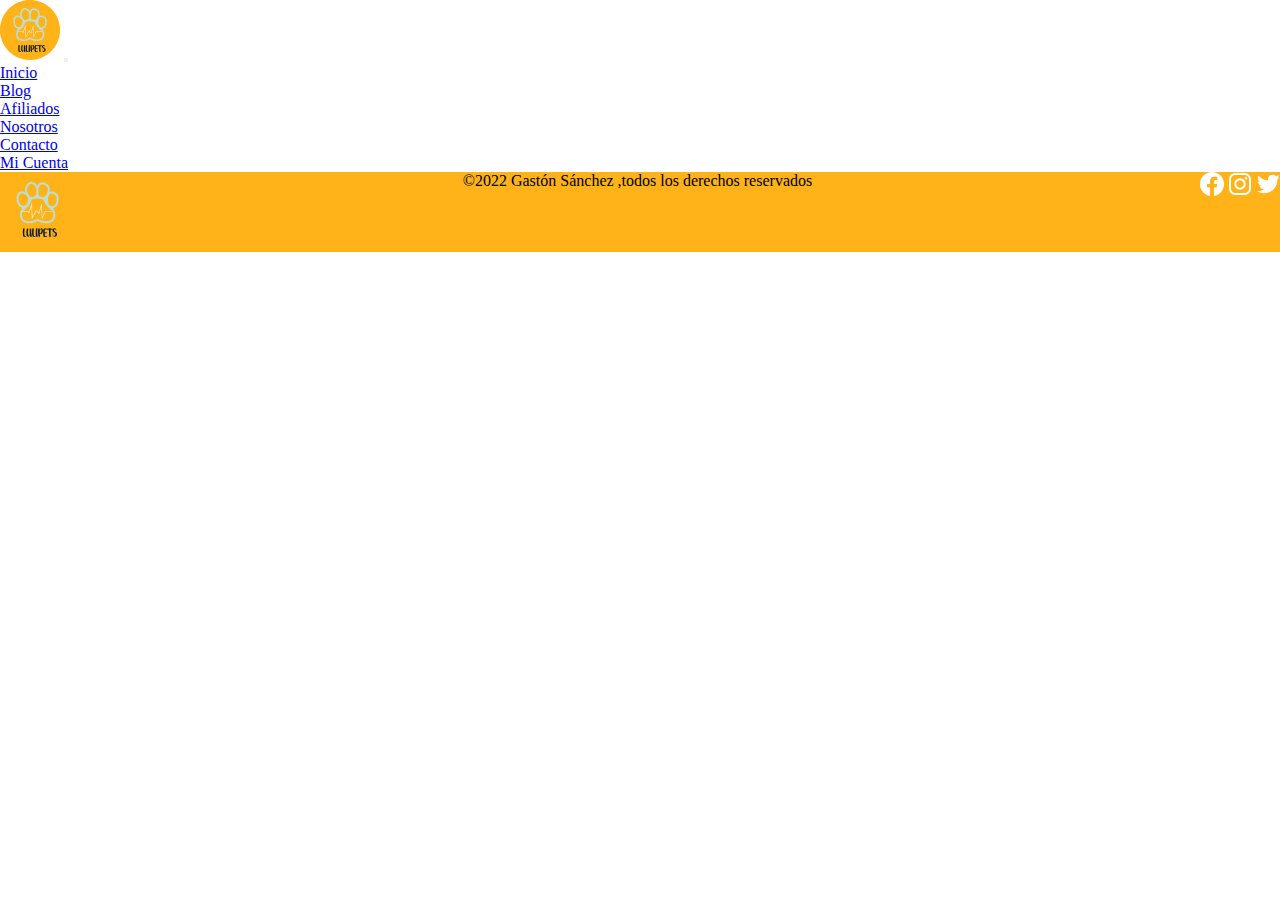
==== pages/Afiliados.html @ 9080b172 "agregando animaciones" ====
<!DOCTYPE html>
<html lang="es">
<head>
    <meta charset="UTF-8">
    <meta http-equiv="X-UA-Compatible" content="IE=edge">
    <meta name="viewport" content="width=device-width, initial-scale=1.0">
    <link rel="shorcut icon" href="../assets/img/logo lulipets 60x60.png">
    <title>Afiliados|Lulipets</title>
    <!-- CSS only -->
    <link href="https://cdn.jsdelivr.net/npm/bootstrap@5.2.0-beta1/dist/css/bootstrap.min.css" rel="stylesheet" integrity="sha384-0evHe/X+R7YkIZDRvuzKMRqM+OrBnVFBL6DOitfPri4tjfHxaWutUpFmBp4vmVor" crossorigin="anonymous">
    <link href="https://unpkg.com/aos@2.3.1/dist/aos.css" rel="stylesheet">
    <link rel="stylesheet" href="../assets/css/style.css">
</head>
<body>
    <nav>
        <nav class="navbar navbar-expand-lg bg-light">
            <div class="container-fluid">
              <a class="navbar-brand" href="#"><img  data-aos="flip-right" data-aos-duration="800" src="../assets/img/logo lulipets 60x60.png" alt=""></a>
              <button class="navbar-toggler" type="button" data-bs-toggle="collapse" data-bs-target="#navbarNav" aria-controls="navbarNav" aria-expanded="false" aria-label="Toggle navigation">
                <span class="navbar-toggler-icon"></span>
              </button>
              <div class="collapse navbar-collapse" id="navbarNav">
                <ul class="navbar-nav">
                  <li class="nav-item">
                    <a class="nav-link" aria-current="page" href="../index.html">Inicio</a>
                  </li>
                  <li class="nav-item">
                    <a class="nav-link" href="../pages/Blog.html">Blog</a>
                  </li>
                  <li class="nav-item">
                    <a class="nav-link active" href="../pages/Afiliados.html">Afiliados</a>
                  </li>
                  <li class="nav-item">
                    <a class="nav-link" href="../pages/Nosotros.html">Nosotros</a>
                  </li>
                  <li class="nav-item">
                    <a class="nav-link" href="../pages/Contacto.html">Contacto</a>
                  </li>
                  <li class="nav-item">
                    <a class="nav-link" href="../pages/Mi cuenta.html">Mi Cuenta</a>
                  </li>
                </ul>
              </div>
            </div>
          </nav>
    </nav>
    <header>

    </header>
    <main>

    </main>
    <aside>

    </aside>
    <footer class="footer d-flex justify-content-space-between">
        <div class="logoLulipets">
            <img src="../assets/img/logo 75x75.png" alt="">
        </div>
        <div class="derechos d-flex align-items-end">
            <p class="fs-6">©2022 Gastón Sánchez ,todos los derechos reservados</p>
        </div>
        <div class="redes d-flex align-items-center">
            <a class="m-1" target="_blank" href="https://www.facebook.com/"><img src="../assets/img/facebook 20x20.png"></a>
            <a class="m-1" target="_blank" href="https://www.instagram.com/"><img src="../assets/img/instagram 20x20.png"></a>
            <a class="m-1" target="_blank" href="www.twitter.com/"><img src="../assets/img/twitter 20x20.png"></a> 
        </div>
    </footer>
    <!-- JavaScript Bundle with Popper -->
    <script src="https://cdn.jsdelivr.net/npm/bootstrap@5.2.0-beta1/dist/js/bootstrap.bundle.min.js" integrity="sha384-pprn3073KE6tl6bjs2QrFaJGz5/SUsLqktiwsUTF55Jfv3qYSDhgCecCxMW52nD2" crossorigin="anonymous"></script>
    <script src="https://unpkg.com/aos@2.3.1/dist/aos.js"></script>
    <script>
        AOS.init();
      </script>
</body>
</html>
---- assets/css/style.css ----
*{
    margin: 0;
    padding: 0;
    box-sizing: border-box;
}
.footer{
    grid-area: footer;
    background-color: #FFB319;
    display: flex;
    justify-content: space-between;
    height: 80px;
}
.tarjeta{
    box-shadow: 1px 1px 1px 2px #f3f3f3;
    border-radius: 10px;
    height: 250px;
}
.Fondo{
    background-image: url(../img/contacto\ \(1\).jpg);
    background-size: cover;
    background-repeat: no-repeat;
    background-position: -170px;
    height: 600px;
}
@media(min-width:860px){
    .Fondo{
        background-position: -80PX;
    }
}
@media(min-width:960px){
    .Fondo{
        background-position: 0PX;
        height: 800PX;
    }
}
@media(min-width:1200px){
    .Fondo{
        background-position: 0PX;
        height: 1000PX;
    }
}
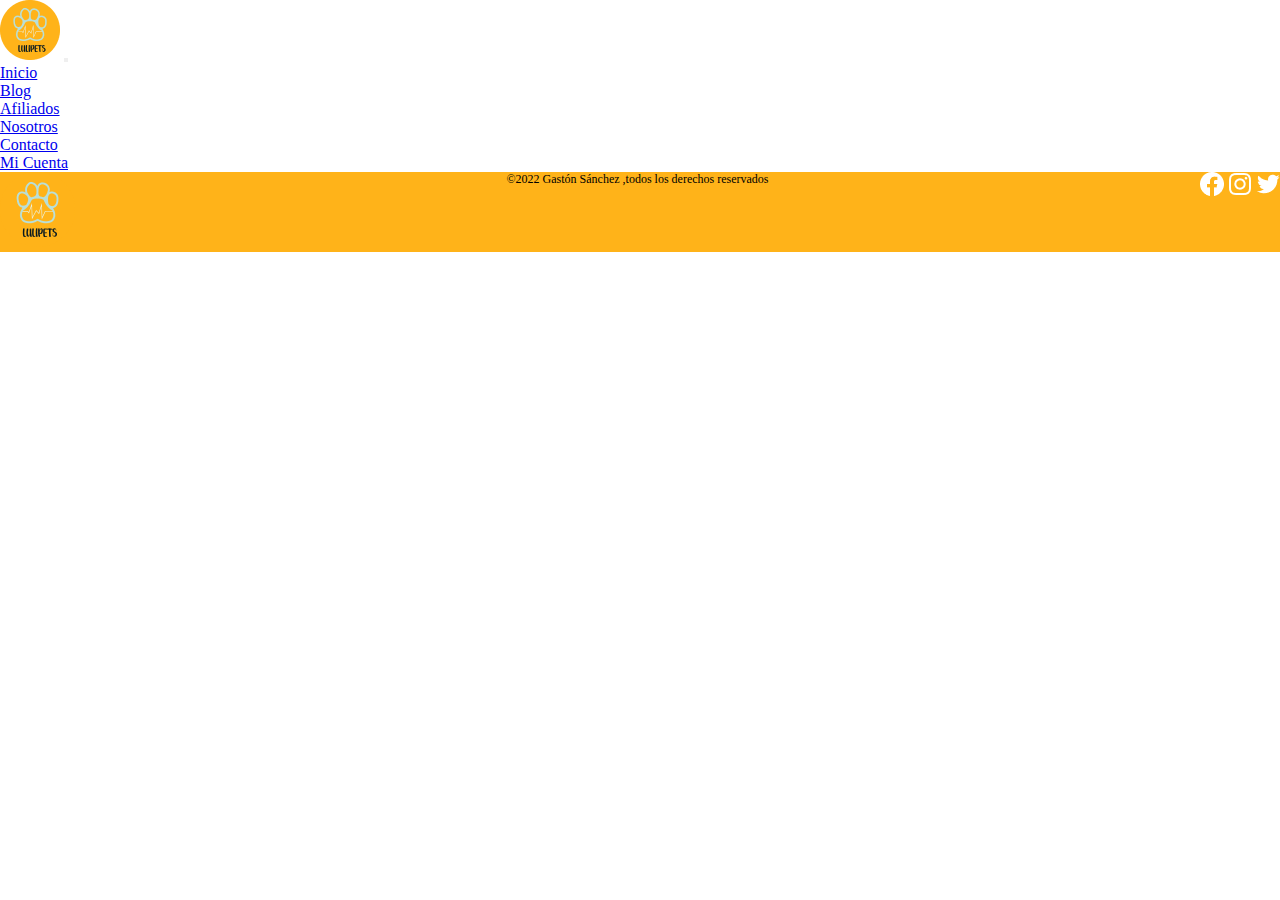
==== commit b1233a31: "Agrege Blog" ====
--- a/pages/Afiliados.html
+++ b/pages/Afiliados.html
@@ -58,7 +58,7 @@
             <img src="../assets/img/logo 75x75.png" alt="">
         </div>
         <div class="derechos d-flex align-items-end">
-            <p class="fs-6">©2022 Gastón Sánchez ,todos los derechos reservados</p>
+            <p>©2022 Gastón Sánchez ,todos los derechos reservados</p>
         </div>
         <div class="redes d-flex align-items-center">
             <a class="m-1" target="_blank" href="https://www.facebook.com/"><img src="../assets/img/facebook 20x20.png"></a>
--- a/assets/css/style.css
+++ b/assets/css/style.css
@@ -4,11 +4,13 @@
     box-sizing: border-box;
 }
 .footer{
-    grid-area: footer;
     background-color: #FFB319;
     display: flex;
     justify-content: space-between;
     height: 80px;
+}
+.derechos{
+    font-size: 10px;
 }
 .tarjeta{
     box-shadow: 1px 1px 1px 2px #f3f3f3;
@@ -22,6 +24,43 @@
     background-position: -170px;
     height: 600px;
 }
+.FondoBlog{
+    background-image: url(../img/Blog/fondo\ con\ elementos.jpg);
+    background-size: cover;
+    background-repeat: no-repeat;
+    height: 400px;
+}
+.Boton{
+    background: linear-gradient(rgba(0, 0, 0, 0.281),rgba(0, 0, 0, 0.274));
+    border: #FFB319;
+    border-style: solid;
+    border-radius: 100%;
+    width: 90px;
+    height: 90px;
+    margin: 3px;
+}
+.Boton:hover{
+    background-color: #FFB319;
+}
+.buscador{
+    border: 2px #FFB319;
+    border-style: solid;
+    border-radius: 30px;
+    height: 40px;
+}
+.buscarTexto{
+    border: none;
+    background: none;
+    outline: none;
+    color: #081920;
+}
+.card{
+    height: 450px;
+}
+
+.img{
+    height: 200px;
+}
 @media(min-width:860px){
     .Fondo{
         background-position: -80PX;
@@ -32,6 +71,9 @@
         background-position: 0PX;
         height: 800PX;
     }
+    .derechos{
+        font-size: 12px;
+    }
 }
 @media(min-width:1200px){
     .Fondo{
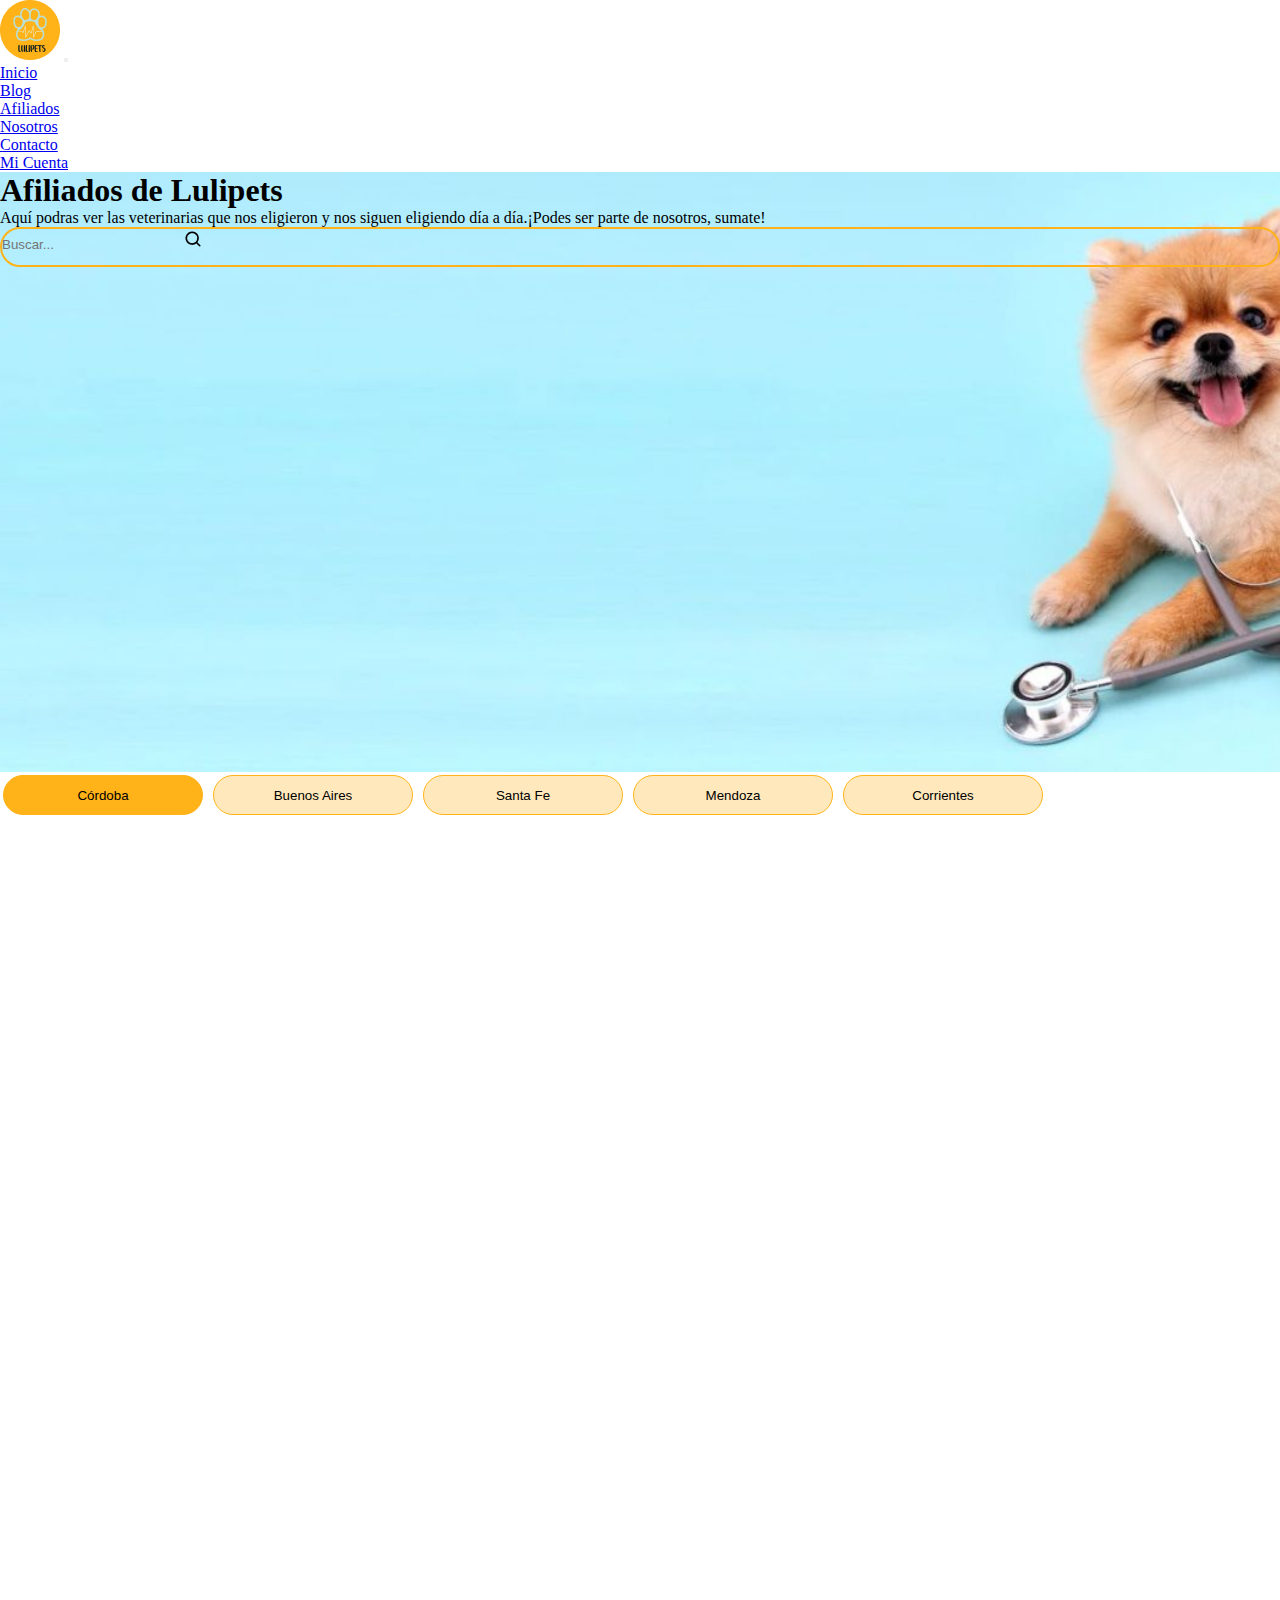
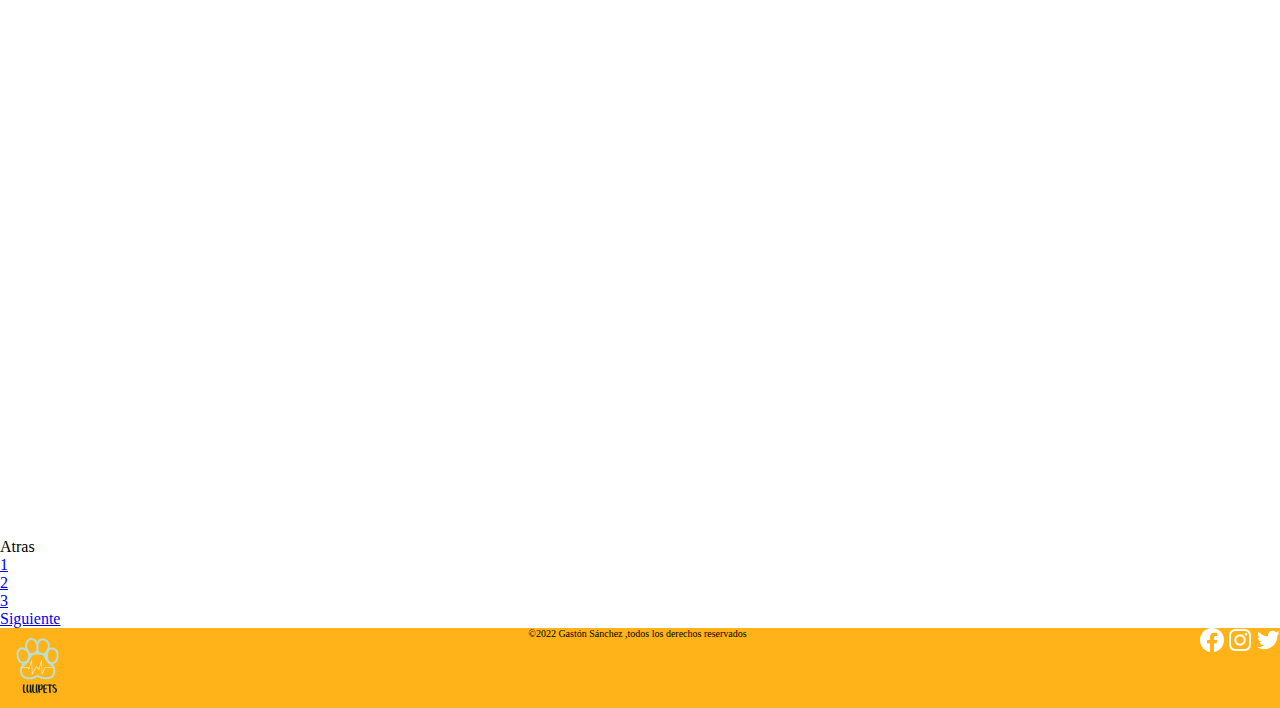
==== commit 559380fe: "Agrege Afiliados" ====
--- a/pages/Afiliados.html
+++ b/pages/Afiliados.html
@@ -6,6 +6,8 @@
     <meta name="viewport" content="width=device-width, initial-scale=1.0">
     <link rel="shorcut icon" href="../assets/img/logo lulipets 60x60.png">
     <title>Afiliados|Lulipets</title>
+    <meta name="description" content="Estos son nuestros afiliados que nos ayudan a crecer">
+    <meta name="keywords" content="afiliados,mascotas">
     <!-- CSS only -->
     <link href="https://cdn.jsdelivr.net/npm/bootstrap@5.2.0-beta1/dist/css/bootstrap.min.css" rel="stylesheet" integrity="sha384-0evHe/X+R7YkIZDRvuzKMRqM+OrBnVFBL6DOitfPri4tjfHxaWutUpFmBp4vmVor" crossorigin="anonymous">
     <link href="https://unpkg.com/aos@2.3.1/dist/aos.css" rel="stylesheet">
@@ -44,14 +46,96 @@
             </div>
           </nav>
     </nav>
-    <header>
+    <header class="HeaderAfiliados row d-flex flex-column align-items-center justify-content-around ">
+      <div class="d-flex flex-column align-items-center justify-content-center my-1 col-10 col-lg-6 ">
+        <h1>Afiliados de Lulipets</h1>
+        <p>Aquí podras ver las veterinarias que nos eligieron y nos siguen eligiendo día a día.¡Podes ser parte de nosotros, sumate!</p>
+      </div>
+      <div class="buscador d-flex justify-content-between align-items-center my-5 col-8 col-lg-6 col-xl-5 ">
+        <input type="text" class="buscarTexto" placeholder="Buscar...">
+        <img class="lupa"src="../assets/img/Blog/Buscar.png" alt="">
+      </div>
 
     </header>
-    <main>
-
+    <main class="main row d-flex justify-content-center align-items-around">
+      <div class="Filtros d-flex justify-content-center align-items-around my-3 col-11">
+        <button class="Filtro1">Córdoba</button>
+        <button class="Filtro">Buenos Aires</button>
+        <button class="Filtro">Santa Fe</button>
+        <button class="Filtro">Mendoza</button>
+        <button class="Filtro">Corrientes</button>
+      </div>
     </main>
     <aside>
-
+      <div class="tarjetasAfiliado row d-flex flex-wrap justify-content-center align-items-center ">
+          <div data-aos="zoom-in-up" class="tarjetaAfiliado d-flex  justify-content-center align-items-center m-4 col-10 col-md-7 col-lg-6 col-xl-5">
+            <div class="imgA mx-3 my-5">
+                <img src="../assets/img/afiliados/glee pet market 1.jpg" alt="">
+            </div>
+            <div class="CardContent my-1">
+              <h5>Glee Pet Market</h3>
+              <p>En Glee Pet Veterinaria & Pet Shop seleccionamos los mejores profesionales veterinarios, quienes continúan en capacitación y formación constante, para darle la más cálida y profesional atención a tu mascota.</p>
+            </div>
+          </div>  
+          <div data-aos="zoom-in-up" class="tarjetaAfiliado d-flex  justify-content-center align-items-center m-4 col-10 col-md-7 col-lg-6 col-xl-5">
+            <div class="imgA mx-3 my-5">
+                  <img class="imgA" src="../assets/img/afiliados/chocos.jpg" alt="">
+            </div>
+            <div class="CardContent my-1">
+                <h5>Chocos</h3>
+                <p>Un verdadero sanatorio para mascotas, con guardias permanentes, con todas las especialidades médicas, con profesionales capacitados. En un sólo complejo todo lo que su mascota necesita.</p>
+            </div>
+          </div>
+          <div data-aos="zoom-in-up" class="tarjetaAfiliado d-flex  justify-content-center align-items-center m-4 col-10 col-md-7 col-lg-6 col-xl-5">
+            <div class="imgA mx-3 my-4">
+                <img class="imgA" src="../assets/img/afiliados/veterinaria Alem 1.svg" alt="">
+            </div>
+            <div class="CardContent my-3">
+              <h5>Veterinaría Alem</h3>
+              <p>Atención medica clínica, internaciones, cirugías, farmacia, urgencias. Trabajo en equipo. Experiencia.</p>
+              </div>
+          </div>  
+          <div data-aos="zoom-in-up" class="tarjetaAfiliado d-flex  justify-content-center align-items-center m-4 col-10 col-md-7 col-lg-6 col-xl-5">
+            <div class="imgA mx-3 my-4">
+              <img class="imgA" src="../assets/img/afiliados/veteri9naria kanus 1.svg" alt="">
+            </div>
+            <div class="CardContent my-3">
+              <h5>Kanus</h3>
+              <p>Kanus es una veterinaria 24hrs. Nos encargamos del cuidado de tu mascota</p>
+            </div>
+          </div>        
+          <div data-aos="zoom-in-up" class="tarjetaAfiliado d-flex  justify-content-center align-items-center m-4 col-10 col-md-7 col-lg-6 col-xl-5">
+            <div class="imgA mx-3 my-5">
+              <img class="imgA" src="../assets/img/afiliados/mundo bicho 1.svg" alt="">
+            </div>
+            <div class="CardContent my-3">
+              <h5>Mundo Bicho</h3>
+              <p>Atención Veterinarias de animales de compañia no convencionales, animales silvestres y exoticos. Reptiles, Pequeños mamíferos, Aves, Perros y Gatos.</p>
+            </div>
+          </div>      
+          <div data-aos="zoom-in-up" class="tarjetaAfiliado d-flex  justify-content-center align-items-center m-4 col-10 col-md-7 col-lg-6 col-xl-5">
+            <div class="imgA mx-3 my-5">
+              <img class="imgA" src="../assets/img/afiliados/pixis 1.svg" alt="">
+            </div>
+            <div class="CardContent my-3">
+              <h5>Veterinaria Pixies</h3>
+              <p>💉consultorio 👩🏼‍⚕️cirugía e internación 🛁 peluquería 🏠 guardería canina y felina 🍗 balanceados y accesorios 💚🐶🐱❤️</p>
+            </div>
+        </div> 
+      </div>
+      <nav aria-label="Page navigation example">
+        <ul class="pagination justify-content-center my-3">
+          <li class="page-item disabled">
+            <a class="page-link"> Atras </a>
+          </li>
+          <li class="page-item"><a class="page-link" href="#">1</a></li>
+          <li class="page-item"><a class="page-link" href="#">2</a></li>
+          <li class="page-item"><a class="page-link" href="#">3</a></li>
+          <li class="page-item">
+            <a class="page-link" href="#">Siguiente</a>
+          </li>
+        </ul>
+      </nav>
     </aside>
     <footer class="footer d-flex justify-content-space-between">
         <div class="logoLulipets">
--- a/assets/css/style.css
+++ b/assets/css/style.css
@@ -1,83 +1,138 @@
-*{
-    margin: 0;
-    padding: 0;
-    box-sizing: border-box;
-}
-.footer{
-    background-color: #FFB319;
-    display: flex;
-    justify-content: space-between;
-    height: 80px;
-}
-.derechos{
-    font-size: 10px;
-}
-.tarjeta{
-    box-shadow: 1px 1px 1px 2px #f3f3f3;
-    border-radius: 10px;
-    height: 250px;
-}
-.Fondo{
-    background-image: url(../img/contacto\ \(1\).jpg);
-    background-size: cover;
-    background-repeat: no-repeat;
-    background-position: -170px;
-    height: 600px;
-}
-.FondoBlog{
-    background-image: url(../img/Blog/fondo\ con\ elementos.jpg);
-    background-size: cover;
-    background-repeat: no-repeat;
-    height: 400px;
-}
-.Boton{
-    background: linear-gradient(rgba(0, 0, 0, 0.281),rgba(0, 0, 0, 0.274));
-    border: #FFB319;
-    border-style: solid;
-    border-radius: 100%;
-    width: 90px;
-    height: 90px;
-    margin: 3px;
-}
-.Boton:hover{
-    background-color: #FFB319;
-}
-.buscador{
-    border: 2px #FFB319;
-    border-style: solid;
-    border-radius: 30px;
-    height: 40px;
-}
-.buscarTexto{
-    border: none;
-    background: none;
-    outline: none;
-    color: #081920;
-}
-.card{
-    height: 450px;
+* {
+  margin: 0;
+  padding: 0;
+  box-sizing: border-box;
 }
 
-.img{
-    height: 200px;
+.footer {
+  background-color: #FFB319;
+  display: flex;
+  justify-content: space-between;
+  height: 80px;
 }
-@media(min-width:860px){
-    .Fondo{
-        background-position: -80PX;
-    }
+.footer .derechos {
+  font-size: 10px;
 }
-@media(min-width:960px){
-    .Fondo{
-        background-position: 0PX;
-        height: 800PX;
-    }
-    .derechos{
-        font-size: 12px;
-    }
+
+.tarjeta {
+  box-shadow: 1px 1px 1px 2px #f3f3f3;
+  border-radius: 10px;
+  height: 250px;
 }
-@media(min-width:1200px){
-    .Fondo{
-        background-position: 0PX;
-        height: 1000PX;
-    }
+
+.FondoContacto {
+  background-image: url(../img/contacto\ \(1\).jpg);
+  background-size: cover;
+  background-repeat: no-repeat;
+  height: 600px;
 }
+
+.FondoBlog {
+  background-image: url(../img/Blog/fondo\ con\ elementos.jpg);
+  background-size: cover;
+  background-repeat: no-repeat;
+  height: 500px;
+}
+
+.HeaderAfiliados {
+  background-image: url(../img/afiliados/veterinaria-fondo.jpg);
+  background-size: cover;
+  background-repeat: no-repeat;
+  height: 500px;
+  background-position: -460px;
+}
+
+.Boton, .Boton1 {
+  background: linear-gradient(rgba(0, 0, 0, 0.281), rgba(0, 0, 0, 0.274));
+  border: #FFB319;
+  border-style: solid;
+  height: 100px;
+  margin: 3px;
+  width: 100px;
+  border-radius: 100%;
+}
+.Boton:hover, .Boton1:hover {
+  background-color: #FFB319;
+}
+
+.Boton1 {
+  background-color: #FFB319;
+}
+
+.buscador {
+  border: 2px #FFB319;
+  border-style: solid;
+  border-radius: 30px;
+  height: 40px;
+}
+.buscador .buscarTexto {
+  border: none;
+  background: none;
+  outline: none;
+  color: #081920;
+}
+
+.card {
+  height: 450px;
+}
+.card .img {
+  height: 200px;
+}
+
+@media (min-width: 750px) {
+  .HeaderAfiliados {
+    background-position: -250px;
+  }
+}
+@media (min-width: 960px) {
+  .FondoContacto {
+    height: 800PX;
+  }
+  .derechos {
+    font-size: 12px;
+  }
+  .HeaderAfiliados {
+    background-position: -250px;
+    height: 600px;
+  }
+}
+@media (min-width: 1200px) {
+  .FondoContacto {
+    height: 1000PX;
+  }
+  .HeaderAfiliados {
+    background-position: -50px;
+  }
+}
+@media (min-width: 1400px) {
+  .HeaderAfiliados {
+    background-position: 0;
+  }
+}
+.Filtro, .Filtro1 {
+  background-color: #FFE9BC;
+  border: #FFB319;
+  border-width: 1PX;
+  border-style: solid;
+  height: 40px;
+  margin: 3px;
+  width: 200px;
+  border-radius: 20px;
+}
+.Filtro:hover, .Filtro1:hover {
+  background-color: #FFB319;
+}
+
+.Filtro1 {
+  background-color: #FFB319;
+}
+
+.tarjetaAfiliado {
+  box-shadow: 1px 1px 1px 2px #f3f3f3;
+  border-radius: 10px;
+  height: 220px;
+}
+.tarjetaAfiliado:hover {
+  transform: translateX(-15px);
+  box-shadow: 0 8px 8px rgba(20, 20, 18, 0.192);
+}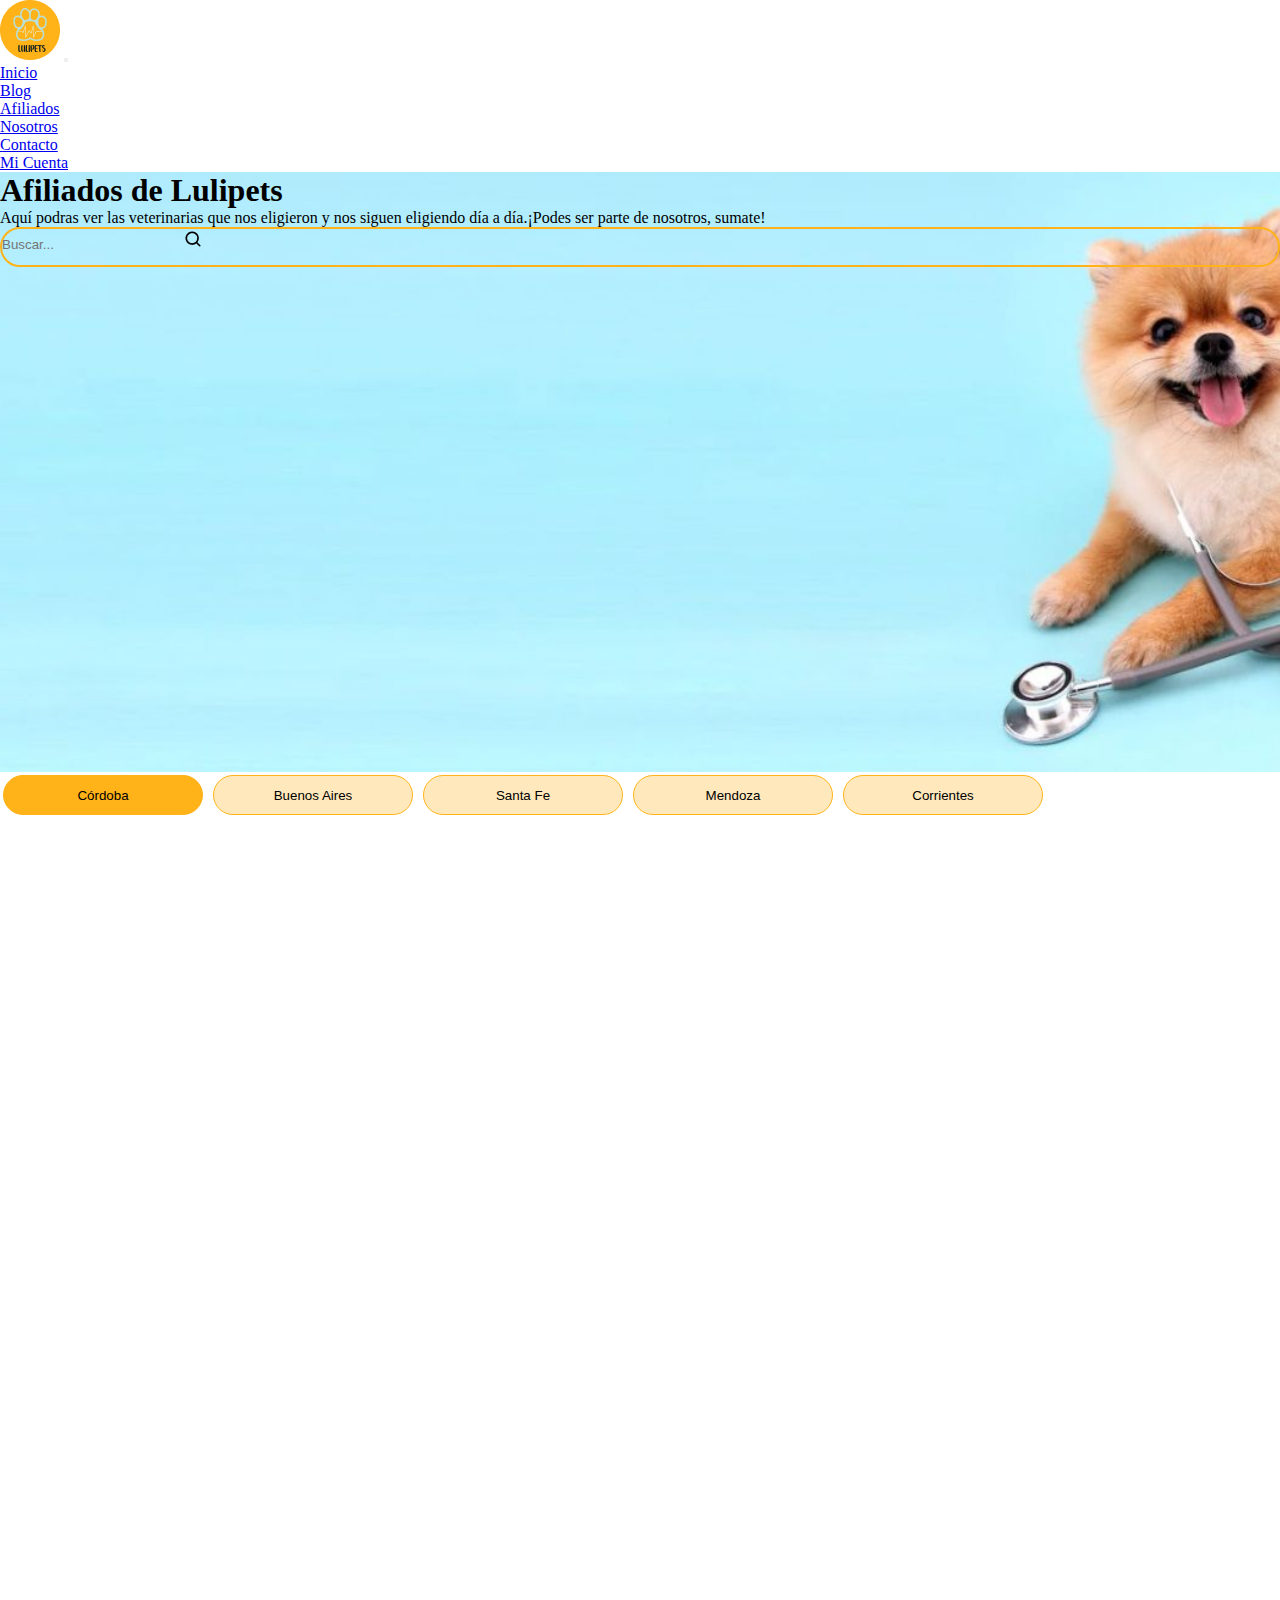
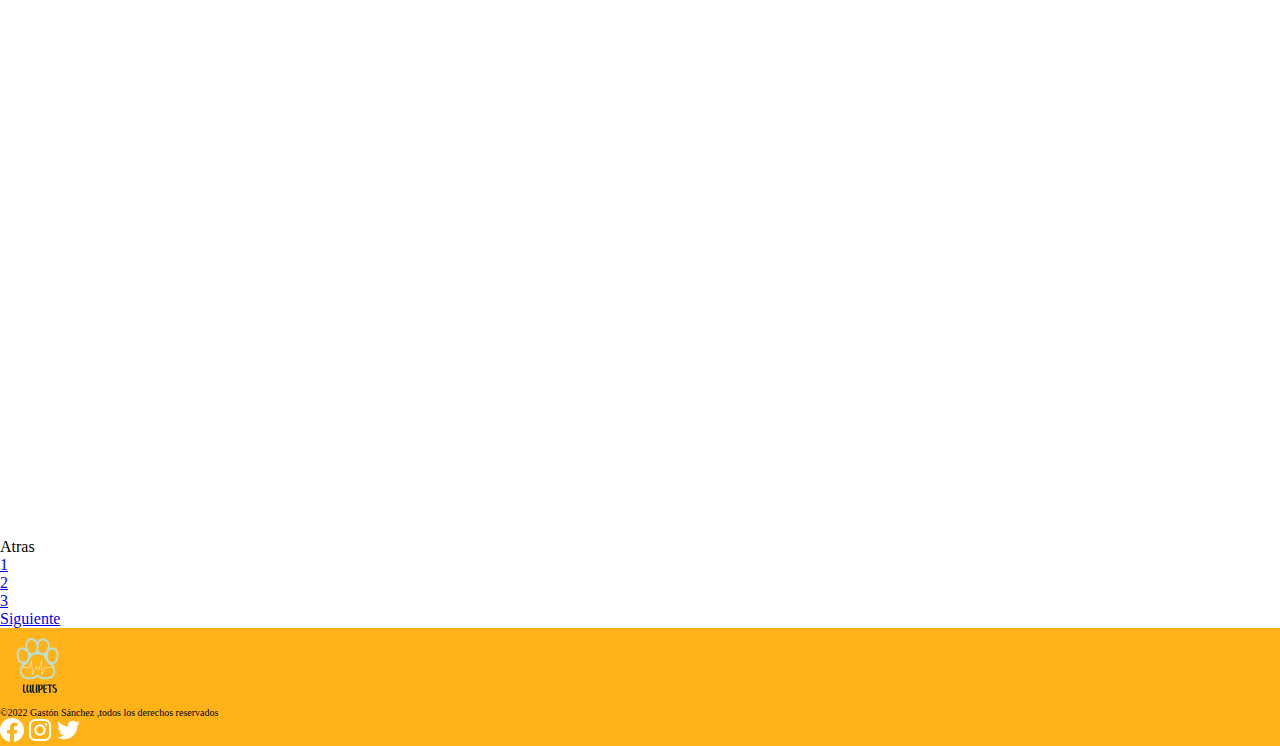
==== commit 2bb3a897: "Definiendo ultimos cambios" ====
--- a/pages/Afiliados.html
+++ b/pages/Afiliados.html
@@ -46,6 +46,7 @@
             </div>
           </nav>
     </nav>
+  <div class="div container-fluid">
     <header class="HeaderAfiliados row d-flex flex-column align-items-center justify-content-around ">
       <div class="d-flex flex-column align-items-center justify-content-center my-1 col-10 col-lg-6 ">
         <h1>Afiliados de Lulipets</h1>
@@ -137,19 +138,22 @@
         </ul>
       </nav>
     </aside>
-    <footer class="footer d-flex justify-content-space-between">
-        <div class="logoLulipets">
+    <footer class="foter row">
+      <div class="footer d-flex justify-content-between ">
+        <div class="logoLulipets mx-3">
             <img src="../assets/img/logo 75x75.png" alt="">
         </div>
         <div class="derechos d-flex align-items-end">
             <p>©2022 Gastón Sánchez ,todos los derechos reservados</p>
         </div>
         <div class="redes d-flex align-items-center">
-            <a class="m-1" target="_blank" href="https://www.facebook.com/"><img src="../assets/img/facebook 20x20.png"></a>
-            <a class="m-1" target="_blank" href="https://www.instagram.com/"><img src="../assets/img/instagram 20x20.png"></a>
-            <a class="m-1" target="_blank" href="www.twitter.com/"><img src="../assets/img/twitter 20x20.png"></a> 
+            <a class="mx-2" target="_blank" href="https://www.facebook.com/"><img src="../assets/img/facebook 20x20.png"></a>
+            <a class="mx-2" target="_blank" href="https://www.instagram.com/"><img src="../assets/img/instagram 20x20.png"></a>
+            <a class="mx-2" target="_blank" href="www.twitter.com/"><img src="../assets/img/twitter 20x20.png"></a> 
         </div>
+      </div>
     </footer>
+  </div>
     <!-- JavaScript Bundle with Popper -->
     <script src="https://cdn.jsdelivr.net/npm/bootstrap@5.2.0-beta1/dist/js/bootstrap.bundle.min.js" integrity="sha384-pprn3073KE6tl6bjs2QrFaJGz5/SUsLqktiwsUTF55Jfv3qYSDhgCecCxMW52nD2" crossorigin="anonymous"></script>
     <script src="https://unpkg.com/aos@2.3.1/dist/aos.js"></script>
--- a/assets/css/style.css
+++ b/assets/css/style.css
@@ -1,3 +1,9 @@
+* {
+  margin: 0;
+  padding: 0;
+  box-sizing: border-box;
+}
+
 * {
   margin: 0;
   padding: 0;
@@ -6,9 +12,6 @@
 
 .footer {
   background-color: #FFB319;
-  display: flex;
-  justify-content: space-between;
-  height: 80px;
 }
 .footer .derechos {
   font-size: 10px;
@@ -135,4 +138,40 @@
 .tarjetaAfiliado:hover {
   transform: translateX(-15px);
   box-shadow: 0 8px 8px rgba(20, 20, 18, 0.192);
+}
+
+.Nosotros {
+  background-image: linear-gradient(120deg, #d8ffff 0, #c2ffff 25%, #aaf0ff 50%, #91e1f4 75%, #7ad3ea 100%);
+}
+
+.cardNosotros {
+  background-color: #f3f3f3;
+  box-shadow: 1px 1px 1px 2px #f3f3f3;
+  border-radius: 10px;
+  height: 250px;
+  width: 500px;
+}
+.cardNosotros .card-title {
+  color: #FFB319;
+}
+.cardNosotros .linea {
+  height: 2px;
+  color: #FFB319;
+  background-color: #FFB319;
+}
+
+.cardNosotros1 {
+  background-color: #f3f3f3;
+  box-shadow: 1px 1px 1px 2px #f3f3f3;
+  border-radius: 10px;
+  height: 360px;
+  width: 500px;
+}
+.cardNosotros1 .card-title1 {
+  color: #FFB319;
+}
+.cardNosotros1 .linea1 {
+  height: 2px;
+  color: #FFB319;
+  background-color: #FFB319;
 }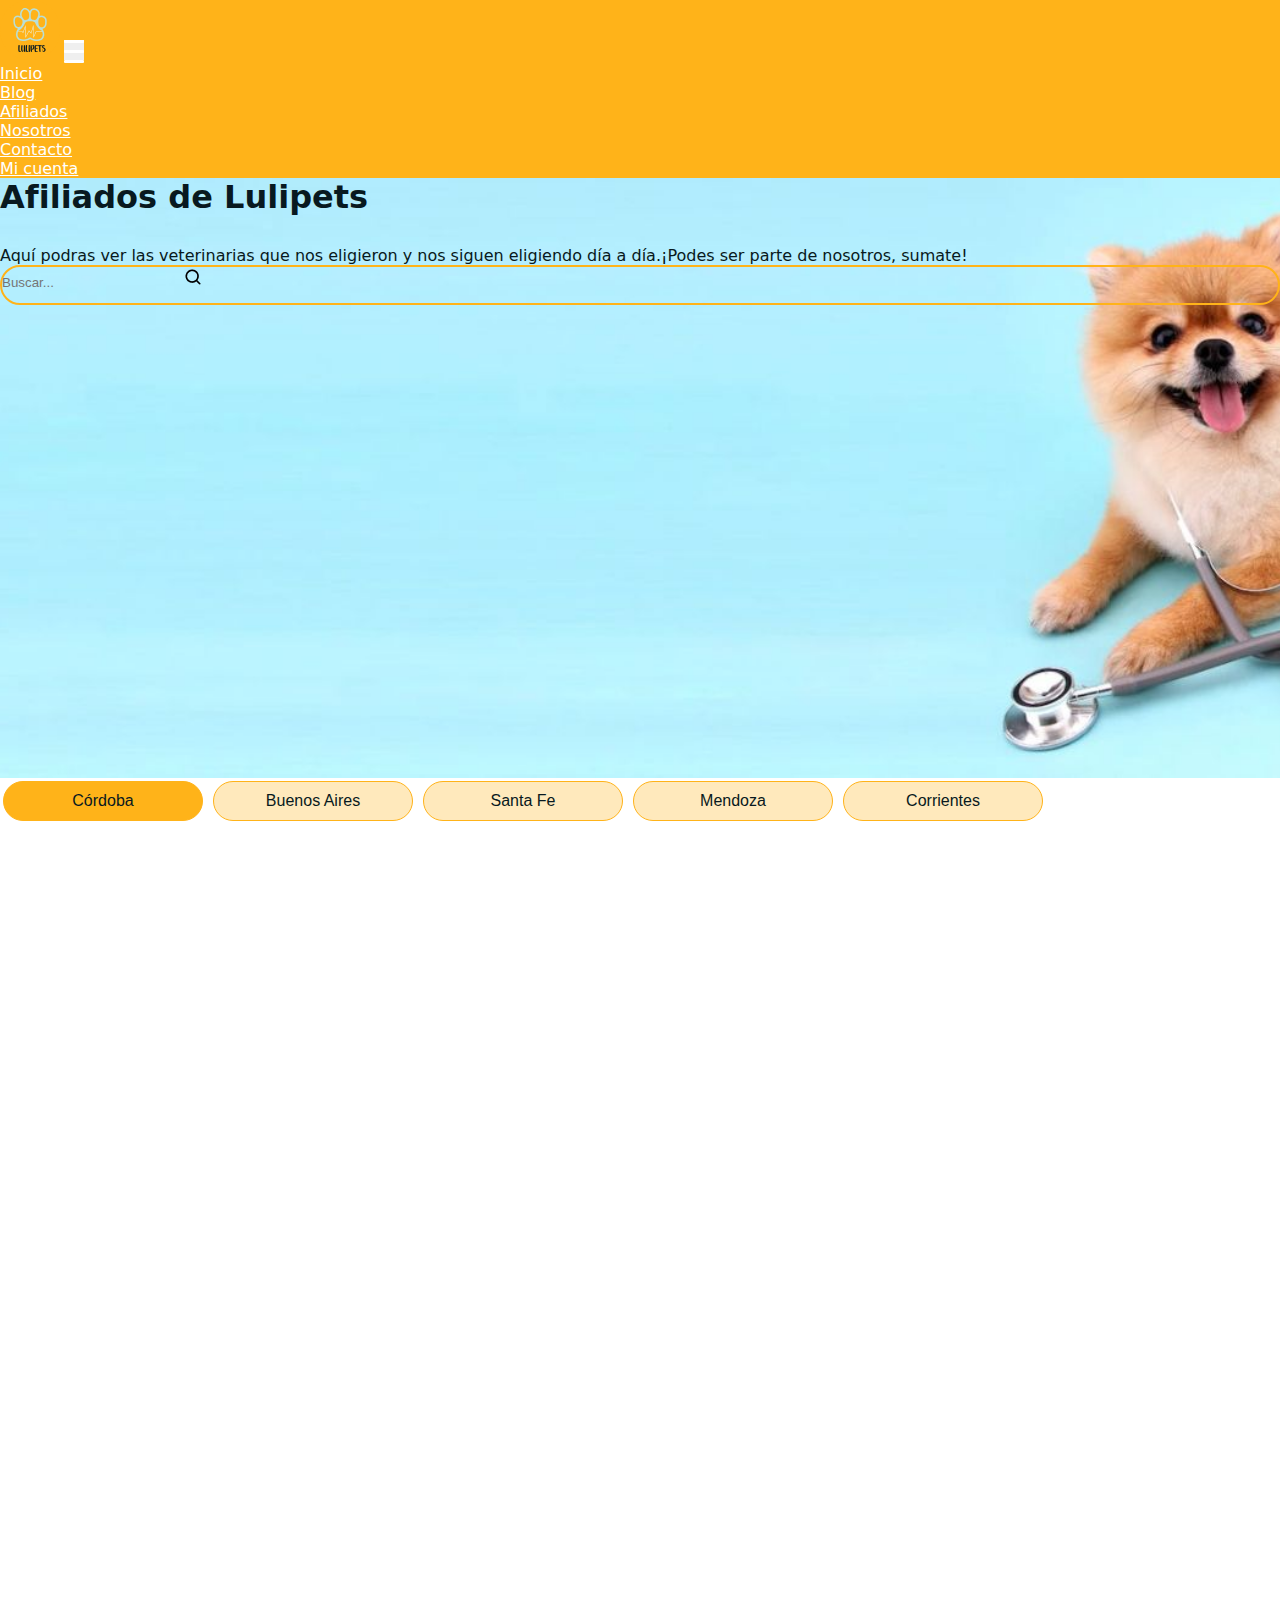
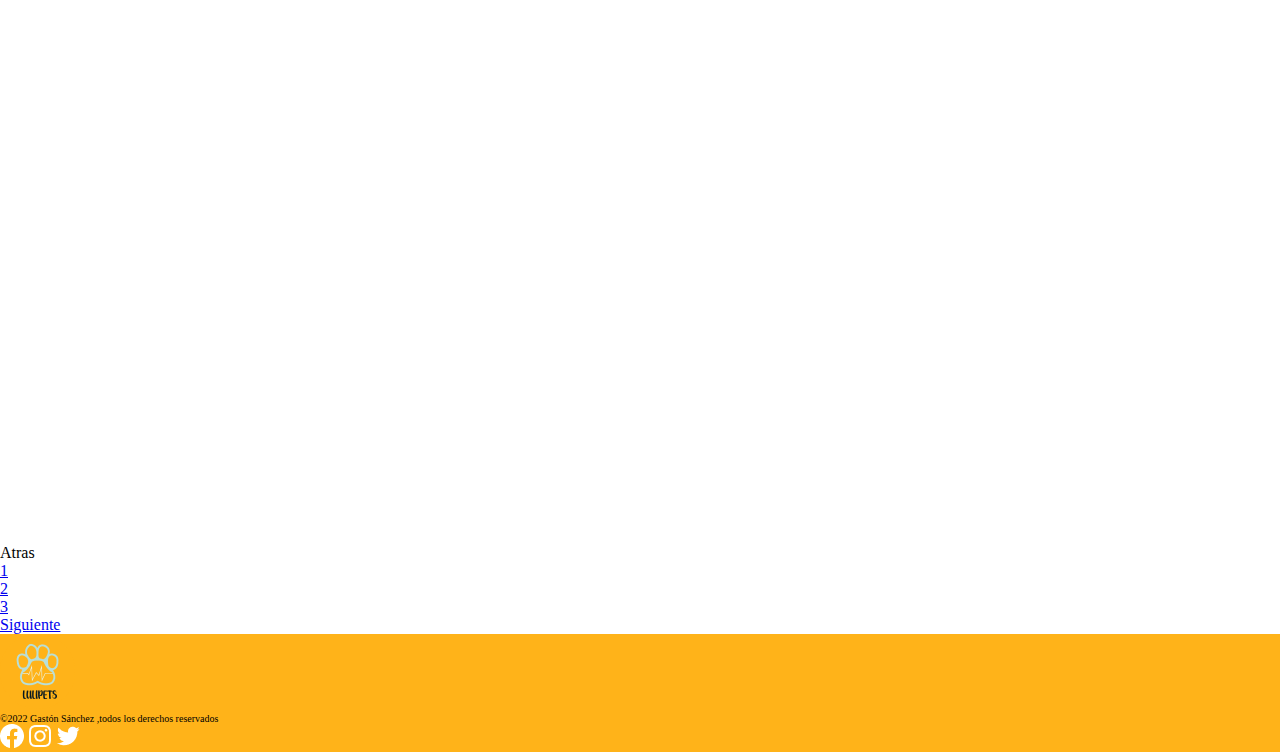
==== commit a07d639f: "Navbar" ====
--- a/pages/Afiliados.html
+++ b/pages/Afiliados.html
@@ -14,43 +14,45 @@
     <link rel="stylesheet" href="../assets/css/style.css">
 </head>
 <body>
-    <nav>
-        <nav class="navbar navbar-expand-lg bg-light">
-            <div class="container-fluid">
-              <a class="navbar-brand" href="#"><img  data-aos="flip-right" data-aos-duration="800" src="../assets/img/logo lulipets 60x60.png" alt=""></a>
-              <button class="navbar-toggler" type="button" data-bs-toggle="collapse" data-bs-target="#navbarNav" aria-controls="navbarNav" aria-expanded="false" aria-label="Toggle navigation">
-                <span class="navbar-toggler-icon"></span>
-              </button>
-              <div class="collapse navbar-collapse" id="navbarNav">
-                <ul class="navbar-nav">
-                  <li class="nav-item">
-                    <a class="nav-link" aria-current="page" href="../index.html">Inicio</a>
-                  </li>
-                  <li class="nav-item">
-                    <a class="nav-link" href="../pages/Blog.html">Blog</a>
-                  </li>
-                  <li class="nav-item">
-                    <a class="nav-link active" href="../pages/Afiliados.html">Afiliados</a>
-                  </li>
-                  <li class="nav-item">
-                    <a class="nav-link" href="../pages/Nosotros.html">Nosotros</a>
-                  </li>
-                  <li class="nav-item">
-                    <a class="nav-link" href="../pages/Contacto.html">Contacto</a>
-                  </li>
-                  <li class="nav-item">
-                    <a class="nav-link" href="../pages/Mi cuenta.html">Mi Cuenta</a>
-                  </li>
-                </ul>
-              </div>
-            </div>
-          </nav>
+  <nav>
+    <nav class="navbar navbar-expand-lg" style="background-color: #FFB319;">
+      <div class="container-fluid">
+        <a class="navbar-brand" href="../index.html"><img data-aos="flip-right" data-aos-duration="800" src="../assets/img/logo lulipets 60x60.png" alt=""></a>
+        <button class="navbar-toggler collapsed d-flex d-lg-none flex-column justify-content-around " type="button" data-bs-toggle="collapse" data-bs-target="#navbarSupportedContent" aria-controls="navbarSupportedContent" aria-expanded="false" aria-label="Toggle navigation">
+          <span class="toggler-icon top-bar"></span>
+          <span class="toggler-icon middle-bar"></span>
+          <span class="toggler-icon bottom-bar"></span>
+        </button>
+        <div class="collapse navbar-collapse" id="navbarSupportedContent">
+          <ul class="navbar-nav ms-auto d-flex align-items-center">
+            <li class="nav-item">
+              <a class="nav-link" aria-current="page" href="../index.html">Inicio</a>
+            </li>
+            <li class="nav-item">
+              <a class="nav-link" href="./Blog.html">Blog</a>
+            </li>
+            <li class="nav-item">
+              <a class="nav-link active" href="./Afiliados.html">Afiliados</a>
+            </li>
+            <li class="nav-item">
+              <a class="nav-link" href="./Nosotros.html">Nosotros</a>
+            </li>
+            <li class="nav-item">
+              <a class="nav-link" href="./Contacto.html">Contacto</a>
+            </li>
+            <li class="nav-item">
+              <a class="nav-link" href="./Mi cuenta.html">Mi cuenta</a>
+            </li>
+          </ul>
+        </div>
+      </div>
     </nav>
+  </nav>
   <div class="div container-fluid">
     <header class="HeaderAfiliados row d-flex flex-column align-items-center justify-content-around ">
-      <div class="d-flex flex-column align-items-center justify-content-center my-1 col-10 col-lg-6 ">
-        <h1>Afiliados de Lulipets</h1>
-        <p>Aquí podras ver las veterinarias que nos eligieron y nos siguen eligiendo día a día.¡Podes ser parte de nosotros, sumate!</p>
+      <div class="d-flex flex-column align-items-center justify-content-center mt-5 col-10 col-lg-8 ">
+        <h1 class="tituloAfiliados text-center">Afiliados de Lulipets</h1>
+        <p class="subtituloAfiliados text-center">Aquí podras ver las veterinarias que nos eligieron y nos siguen eligiendo día a día.¡Podes ser parte de nosotros, sumate!</p>
       </div>
       <div class="buscador d-flex justify-content-between align-items-center my-5 col-8 col-lg-6 col-xl-5 ">
         <input type="text" class="buscarTexto" placeholder="Buscar...">
@@ -69,7 +71,7 @@
     </main>
     <aside>
       <div class="tarjetasAfiliado row d-flex flex-wrap justify-content-center align-items-center ">
-          <div data-aos="zoom-in-up" class="tarjetaAfiliado d-flex  justify-content-center align-items-center m-4 col-10 col-md-7 col-lg-6 col-xl-5">
+          <div data-aos="zoom-in-up" class="tarjetaAfiliado d-flex  justify-content-center align-items-center m-4 col-10 col-md-9 col-lg-6 col-xl-5">
             <div class="imgA mx-3 my-5">
                 <img src="../assets/img/afiliados/glee pet market 1.jpg" alt="">
             </div>
@@ -78,7 +80,7 @@
               <p>En Glee Pet Veterinaria & Pet Shop seleccionamos los mejores profesionales veterinarios, quienes continúan en capacitación y formación constante, para darle la más cálida y profesional atención a tu mascota.</p>
             </div>
           </div>  
-          <div data-aos="zoom-in-up" class="tarjetaAfiliado d-flex  justify-content-center align-items-center m-4 col-10 col-md-7 col-lg-6 col-xl-5">
+          <div data-aos="zoom-in-up" class="tarjetaAfiliado d-flex  justify-content-center align-items-center m-4 col-10 col-md-9 col-lg-6 col-xl-5">
             <div class="imgA mx-3 my-5">
                   <img class="imgA" src="../assets/img/afiliados/chocos.jpg" alt="">
             </div>
@@ -87,7 +89,7 @@
                 <p>Un verdadero sanatorio para mascotas, con guardias permanentes, con todas las especialidades médicas, con profesionales capacitados. En un sólo complejo todo lo que su mascota necesita.</p>
             </div>
           </div>
-          <div data-aos="zoom-in-up" class="tarjetaAfiliado d-flex  justify-content-center align-items-center m-4 col-10 col-md-7 col-lg-6 col-xl-5">
+          <div data-aos="zoom-in-up" class="tarjetaAfiliado d-flex  justify-content-center align-items-center m-4 col-10 col-md-9 col-lg-6 col-xl-5">
             <div class="imgA mx-3 my-4">
                 <img class="imgA" src="../assets/img/afiliados/veterinaria Alem 1.svg" alt="">
             </div>
@@ -96,7 +98,7 @@
               <p>Atención medica clínica, internaciones, cirugías, farmacia, urgencias. Trabajo en equipo. Experiencia.</p>
               </div>
           </div>  
-          <div data-aos="zoom-in-up" class="tarjetaAfiliado d-flex  justify-content-center align-items-center m-4 col-10 col-md-7 col-lg-6 col-xl-5">
+          <div data-aos="zoom-in-up" class="tarjetaAfiliado d-flex  justify-content-center align-items-center m-4 col-10 col-md-9 col-lg-6 col-xl-5">
             <div class="imgA mx-3 my-4">
               <img class="imgA" src="../assets/img/afiliados/veteri9naria kanus 1.svg" alt="">
             </div>
@@ -105,7 +107,7 @@
               <p>Kanus es una veterinaria 24hrs. Nos encargamos del cuidado de tu mascota</p>
             </div>
           </div>        
-          <div data-aos="zoom-in-up" class="tarjetaAfiliado d-flex  justify-content-center align-items-center m-4 col-10 col-md-7 col-lg-6 col-xl-5">
+          <div data-aos="zoom-in-up" class="tarjetaAfiliado d-flex  justify-content-center align-items-center m-4 col-10 col-md-9 col-lg-6 col-xl-5">
             <div class="imgA mx-3 my-5">
               <img class="imgA" src="../assets/img/afiliados/mundo bicho 1.svg" alt="">
             </div>
@@ -114,7 +116,7 @@
               <p>Atención Veterinarias de animales de compañia no convencionales, animales silvestres y exoticos. Reptiles, Pequeños mamíferos, Aves, Perros y Gatos.</p>
             </div>
           </div>      
-          <div data-aos="zoom-in-up" class="tarjetaAfiliado d-flex  justify-content-center align-items-center m-4 col-10 col-md-7 col-lg-6 col-xl-5">
+          <div data-aos="zoom-in-up" class="tarjetaAfiliado d-flex  justify-content-center align-items-center m-4 col-10 col-md-9 col-lg-6 col-xl-5">
             <div class="imgA mx-3 my-5">
               <img class="imgA" src="../assets/img/afiliados/pixis 1.svg" alt="">
             </div>
--- a/assets/css/style.css
+++ b/assets/css/style.css
@@ -8,6 +8,94 @@
   margin: 0;
   padding: 0;
   box-sizing: border-box;
+}
+
+.nav-link {
+  color: #fff;
+  font-weight: 500;
+  font-family: system-ui, -apple-system, BlinkMacSystemFont, "Segoe UI", Roboto, Oxygen, Ubuntu, Cantarell, "Open Sans", "Helvetica Neue", sans-serif;
+}
+.nav-link :hover {
+  color: #081920;
+  transition-duration: 5s;
+}
+
+.navbar-toggler {
+  width: 20px;
+  height: 20px;
+  position: relative;
+  transition: 0.5s ease-in-out;
+}
+
+.navbar-toggler,
+.navbar-toggler:focus,
+.navbar-toggler:active,
+.navbar-toggler-icon:focus {
+  outline: none;
+  box-shadow: none;
+  border: 0;
+  position: relative;
+}
+
+.navbar-toggler span {
+  margin: 0;
+  padding: 0;
+}
+
+.toggler-icon {
+  display: block;
+  position: absolute;
+  height: 3px;
+  width: 100%;
+  background: #081920;
+  border-radius: 1px;
+  opacity: 1;
+  left: 0;
+  transform: rotate(0deg);
+  transition: 0.25s ease-in-out;
+}
+
+.middle-bar {
+  margin-top: 0px;
+}
+
+.navbar-toggler.collapsed .top-bar {
+  position: absolute;
+  top: 0px;
+  transform: rotate(0deg);
+}
+
+.navbar-toggler.collapsed .middle-bar {
+  opacity: 1;
+  position: absolute;
+  top: 10px;
+  filter: alpha(opacity=100);
+}
+
+.navbar-toggler.collapsed .bottom-bar {
+  position: absolute;
+  top: 20px;
+  transform: rotate(0deg);
+}
+
+.navbar-toggler .top-bar {
+  top: inherit;
+  transform: rotate(135deg);
+}
+
+.navbar-toggler .middle-bar {
+  opacity: 0;
+  top: inherit;
+  filter: alpha(opacity=0);
+}
+
+.navbar-toggler .bottom-bar {
+  top: inherit;
+  transform: rotate(-135deg);
+}
+
+.navbar-toggler.collapsed .toggler-icon {
+  background: #fff;
 }
 
 .footer {
@@ -43,6 +131,99 @@
   background-repeat: no-repeat;
   height: 500px;
   background-position: -460px;
+}
+
+.tituloAfiliados, .subtituloAfiliados {
+  color: #081920;
+  font-family: system-ui, -apple-system, BlinkMacSystemFont, "Segoe UI", Roboto, Oxygen, Ubuntu, Cantarell, "Open Sans", "Helvetica Neue", sans-serif;
+}
+
+.subtituloAfiliados {
+  margin-top: 30px;
+}
+
+.Filtro, .Filtro1 {
+  color: #081920;
+  background-color: #FFE9BC;
+  border: #FFB319;
+  border-width: 1PX;
+  border-style: solid;
+  font-size: 12px;
+  height: 40px;
+  margin: 3px;
+  width: 200px;
+  border-radius: 20px;
+}
+.Filtro:hover, .Filtro1:hover {
+  background-color: #FFB319;
+  font-weight: 600;
+}
+
+.Filtro1 {
+  background-color: #FFB319;
+}
+
+.tarjetaAfiliado {
+  font-size: 14px;
+  font-family: system-ui, -apple-system, BlinkMacSystemFont, "Segoe UI", Roboto, Oxygen, Ubuntu, Cantarell, "Open Sans", "Helvetica Neue", sans-serif;
+  color: #081920;
+  box-shadow: 1px 1px 1px 2px #f3f3f3;
+  border-radius: 10px;
+  height: 220px;
+}
+.tarjetaAfiliado:hover {
+  transform: translateX(-15px);
+  box-shadow: 0 8px 8px rgba(20, 20, 18, 0.192);
+}
+
+.Nosotros {
+  background-image: linear-gradient(120deg, #d8ffff 0, #c2ffff 25%, #aaf0ff 50%, #91e1f4 75%, #7ad3ea 100%);
+}
+
+.cardNosotros {
+  background-color: #f3f3f3;
+  box-shadow: 1px 1px 1px 2px #f3f3f3;
+  border-radius: 10px;
+  height: 250px;
+  width: 500px;
+}
+.cardNosotros .card-title {
+  color: #FFB319;
+}
+.cardNosotros .linea {
+  height: 2px;
+  color: #FFB319;
+  background-color: #FFB319;
+}
+
+.cardNosotros1 {
+  background-color: #f3f3f3;
+  box-shadow: 1px 1px 1px 2px #f3f3f3;
+  border-radius: 10px;
+  height: 360px;
+  width: 500px;
+}
+.cardNosotros1 .card-title1 {
+  color: #FFB319;
+}
+.cardNosotros1 .linea1 {
+  height: 2px;
+  color: #FFB319;
+  background-color: #FFB319;
+}
+
+.tituloNosotros, .parrafoNosotros {
+  color: #081920;
+  font-family: system-ui, -apple-system, BlinkMacSystemFont, "Segoe UI", Roboto, Oxygen, Ubuntu, Cantarell, "Open Sans", "Helvetica Neue", sans-serif;
+}
+
+.tituloBlog, .subtituloBlog {
+  color: #081920;
+  font-family: system-ui, -apple-system, BlinkMacSystemFont, "Segoe UI", Roboto, Oxygen, Ubuntu, Cantarell, "Open Sans", "Helvetica Neue", sans-serif;
+}
+
+.subtituloBlog {
+  margin-top: 30px;
 }
 
 .Boton, .Boton1 {
@@ -78,6 +259,12 @@
 .card {
   height: 450px;
 }
+.card .titulo {
+  color: #081920;
+}
+.card .subtitulo {
+  color: #FFB319;
+}
 .card .img {
   height: 200px;
 }
@@ -86,6 +273,12 @@
   .HeaderAfiliados {
     background-position: -250px;
   }
+  .Filtro, .Filtro1 {
+    font-size: 14px;
+  }
+  .tarjetaAfiliado {
+    font-size: 16px;
+  }
 }
 @media (min-width: 960px) {
   .FondoContacto {
@@ -98,6 +291,9 @@
     background-position: -250px;
     height: 600px;
   }
+  .Filtro, .Filtro1 {
+    font-size: 16px;
+  }
 }
 @media (min-width: 1200px) {
   .FondoContacto {
@@ -112,66 +308,14 @@
     background-position: 0;
   }
 }
-.Filtro, .Filtro1 {
-  background-color: #FFE9BC;
-  border: #FFB319;
-  border-width: 1PX;
-  border-style: solid;
-  height: 40px;
-  margin: 3px;
-  width: 200px;
-  border-radius: 20px;
-}
-.Filtro:hover, .Filtro1:hover {
-  background-color: #FFB319;
-}
-
-.Filtro1 {
-  background-color: #FFB319;
-}
-
-.tarjetaAfiliado {
-  box-shadow: 1px 1px 1px 2px #f3f3f3;
-  border-radius: 10px;
-  height: 220px;
-}
-.tarjetaAfiliado:hover {
-  transform: translateX(-15px);
-  box-shadow: 0 8px 8px rgba(20, 20, 18, 0.192);
-}
-
-.Nosotros {
-  background-image: linear-gradient(120deg, #d8ffff 0, #c2ffff 25%, #aaf0ff 50%, #91e1f4 75%, #7ad3ea 100%);
-}
-
-.cardNosotros {
-  background-color: #f3f3f3;
-  box-shadow: 1px 1px 1px 2px #f3f3f3;
-  border-radius: 10px;
-  height: 250px;
-  width: 500px;
-}
-.cardNosotros .card-title {
-  color: #FFB319;
-}
-.cardNosotros .linea {
-  height: 2px;
-  color: #FFB319;
-  background-color: #FFB319;
-}
-
-.cardNosotros1 {
-  background-color: #f3f3f3;
-  box-shadow: 1px 1px 1px 2px #f3f3f3;
-  border-radius: 10px;
-  height: 360px;
-  width: 500px;
-}
-.cardNosotros1 .card-title1 {
-  color: #FFB319;
-}
-.cardNosotros1 .linea1 {
-  height: 2px;
-  color: #FFB319;
-  background-color: #FFB319;
+.tituloContacto, .parrafoContacto {
+  color: #081920;
+  font-family: system-ui, -apple-system, BlinkMacSystemFont, "Segoe UI", Roboto, Oxygen, Ubuntu, Cantarell, "Open Sans", "Helvetica Neue", sans-serif;
+}
+
+.btn {
+  color: #fff;
+}
+.btn .imagen {
+  margin-right: 8px;
 }